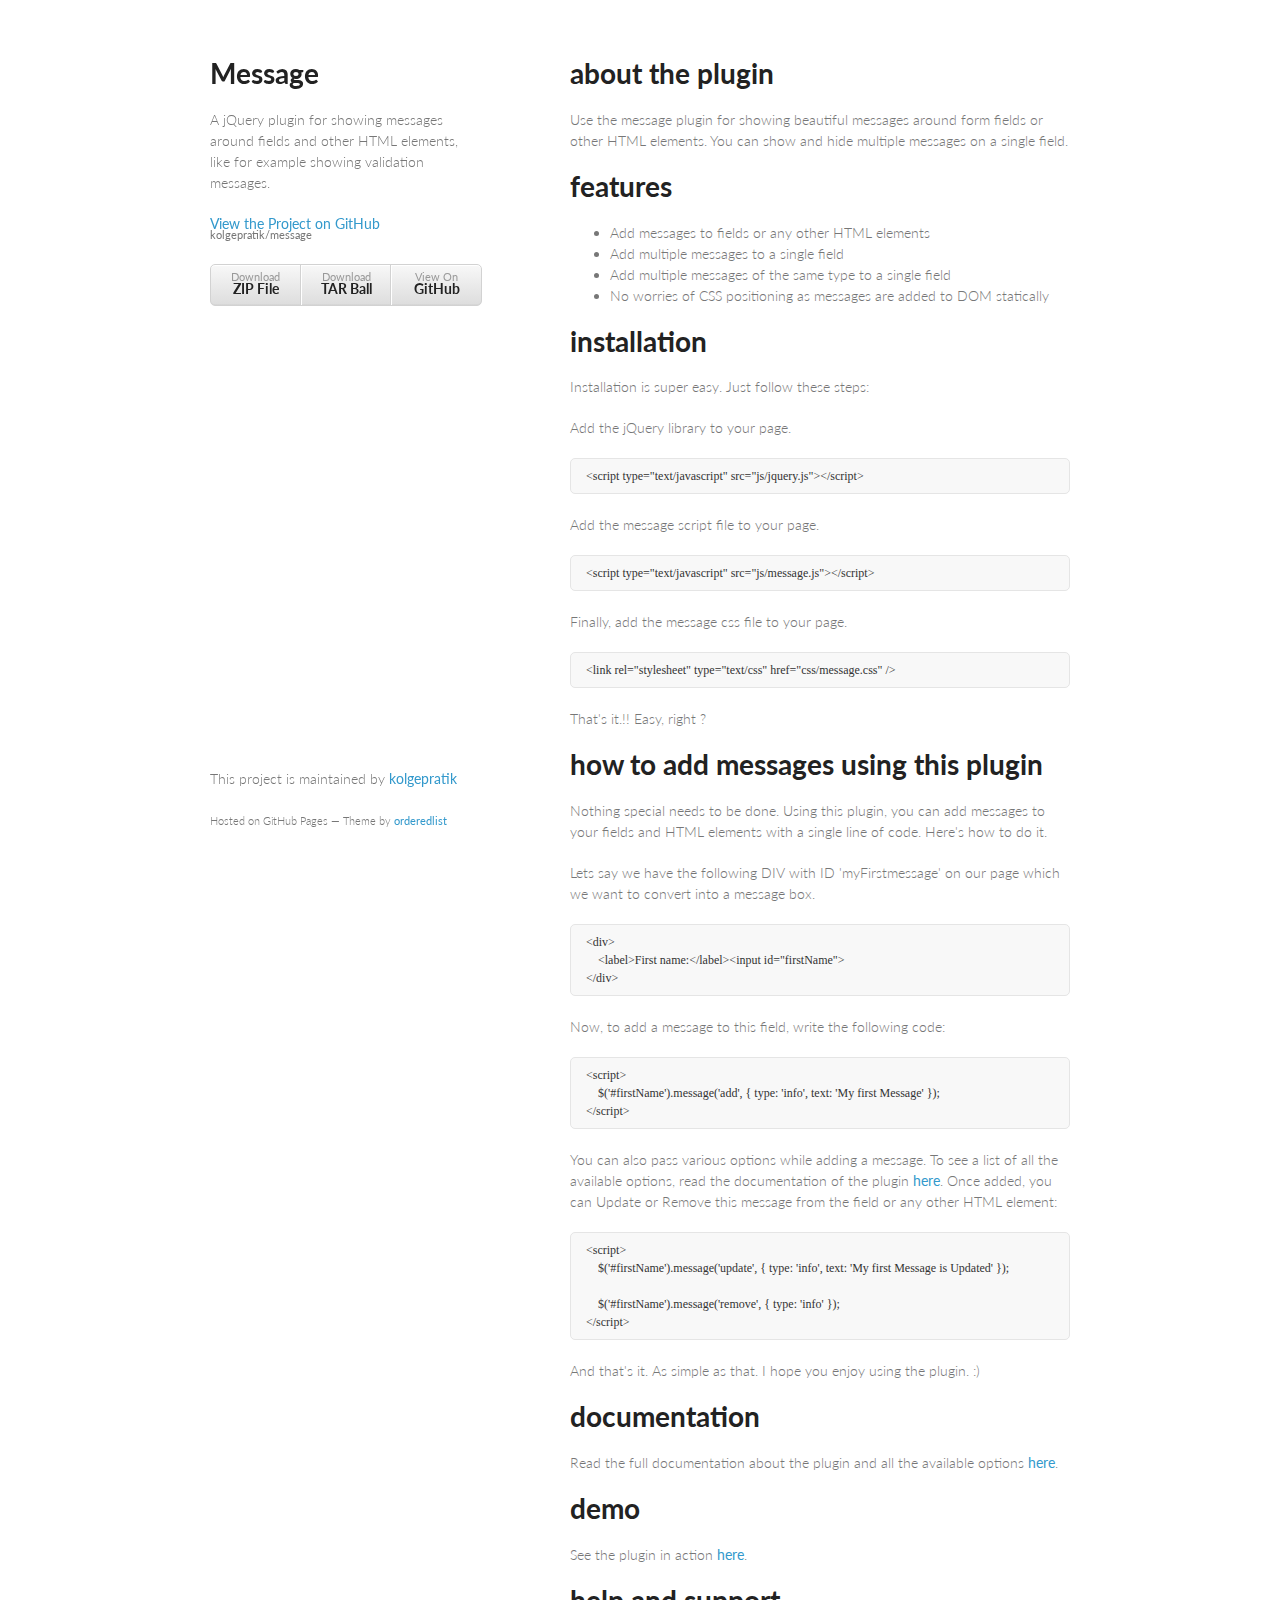
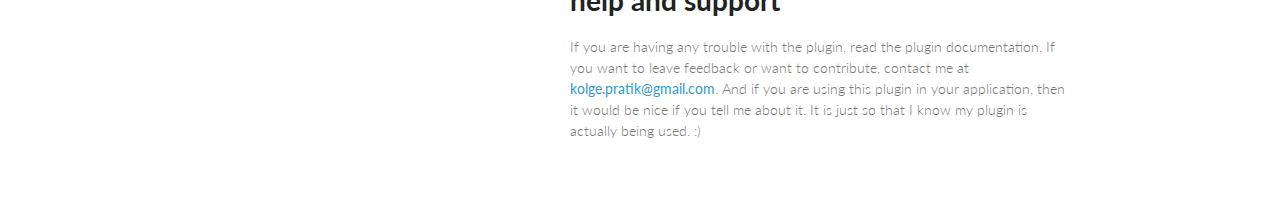
==== index.html @ d8857a12 "Create gh-pages branch via GitHub" ====
<!doctype html>
<html>
  <head>
    <meta charset="utf-8">
    <meta http-equiv="X-UA-Compatible" content="chrome=1">
    <title>Message by kolgepratik</title>

    <link rel="stylesheet" href="stylesheets/styles.css">
    <link rel="stylesheet" href="stylesheets/pygment_trac.css">
    <meta name="viewport" content="width=device-width, initial-scale=1, user-scalable=no">
    <!--[if lt IE 9]>
    <script src="//html5shiv.googlecode.com/svn/trunk/html5.js"></script>
    <![endif]-->
  </head>
  <body>
    <div class="wrapper">
      <header>
        <h1>Message</h1>
        <p>A jQuery plugin for showing messages around fields and other HTML elements, like for example showing validation messages. </p>

        <p class="view"><a href="https://github.com/kolgepratik/message">View the Project on GitHub <small>kolgepratik/message</small></a></p>


        <ul>
          <li><a href="https://github.com/kolgepratik/message/zipball/master">Download <strong>ZIP File</strong></a></li>
          <li><a href="https://github.com/kolgepratik/message/tarball/master">Download <strong>TAR Ball</strong></a></li>
          <li><a href="https://github.com/kolgepratik/message">View On <strong>GitHub</strong></a></li>
        </ul>
      </header>
      <section>
        <h1>
<a name="about-the-plugin" class="anchor" href="#about-the-plugin"><span class="octicon octicon-link"></span></a>about the plugin</h1>

<p>Use the message plugin for showing beautiful messages around form fields or other HTML elements. You can show and hide multiple messages on a single field.</p>

<h1>
<a name="features" class="anchor" href="#features"><span class="octicon octicon-link"></span></a>features</h1>

<ul>
<li>Add messages to fields or any other HTML elements</li>
<li>Add multiple messages to a single field</li>
<li>Add multiple messages of the same type to a single field</li>
<li>No worries of CSS positioning as messages are added to DOM statically</li>
</ul><h1>
<a name="installation" class="anchor" href="#installation"><span class="octicon octicon-link"></span></a>installation</h1>

<p>Installation is super easy. Just follow these steps: </p>

<p>Add the jQuery library to your page.</p>

<pre><code>&lt;script type="text/javascript" src="js/jquery.js"&gt;&lt;/script&gt;
</code></pre>

<p>Add the message script file to your page.</p>

<pre><code>&lt;script type="text/javascript" src="js/message.js"&gt;&lt;/script&gt;
</code></pre>

<p>Finally, add the message css file to your page.</p>

<pre><code>&lt;link rel="stylesheet" type="text/css" href="css/message.css" /&gt;
</code></pre>

<p>That's it.!! Easy, right ? </p>

<h1>
<a name="how-to-add-messages-using-this-plugin" class="anchor" href="#how-to-add-messages-using-this-plugin"><span class="octicon octicon-link"></span></a>how to add messages using this plugin</h1>

<p>Nothing special needs to be done. Using this plugin, you can add messages to your fields and HTML elements with a single line of code. Here's how to do it. </p>

<p>Lets say we have the following DIV with ID 'myFirstmessage' on our page which we want to convert into a message box. </p>

<pre><code>&lt;div&gt;
    &lt;label&gt;First name:&lt;/label&gt;&lt;input id="firstName"&gt;
&lt;/div&gt;
</code></pre>

<p>Now, to add a message to this field, write the following code: </p>

<pre><code>&lt;script&gt;
    $('#firstName').message('add', { type: 'info', text: 'My first Message' });
&lt;/script&gt;
</code></pre>

<p>You can also pass various options while adding a message. To see a list of all the available options, read the documentation of the plugin <a href="https://github.com/kolgepratik/message/wiki">here</a>. Once added, you can Update or Remove this message from the field or any other HTML element: </p>

<pre><code>&lt;script&gt;
    $('#firstName').message('update', { type: 'info', text: 'My first Message is Updated' });

    $('#firstName').message('remove', { type: 'info' });
&lt;/script&gt;
</code></pre>

<p>And that's it. As simple as that. I hope you enjoy using the plugin. :) </p>

<h1>
<a name="documentation" class="anchor" href="#documentation"><span class="octicon octicon-link"></span></a>documentation</h1>

<p>Read the full documentation about the plugin and all the available options <a href="https://github.com/kolgepratik/message/wiki">here</a>.</p>

<h1>
<a name="demo" class="anchor" href="#demo"><span class="octicon octicon-link"></span></a>demo</h1>

<p>See the plugin in action <a href="http://kolgepratik.github.io/message/demo.html">here</a>.</p>

<h1>
<a name="help-and-support" class="anchor" href="#help-and-support"><span class="octicon octicon-link"></span></a>help and support</h1>

<p>If you are having any trouble with the plugin, read the plugin documentation. If you want to leave feedback or want to contribute, contact me at <a href="mailto:kolge.pratik@gmail.com">kolge.pratik@gmail.com</a>. And if you are using this plugin in your application, then it would be nice if you tell me about it. It is just so that I know my plugin is actually being used. :) </p>
      </section>
      <footer>
        <p>This project is maintained by <a href="https://github.com/kolgepratik">kolgepratik</a></p>
        <p><small>Hosted on GitHub Pages &mdash; Theme by <a href="https://github.com/orderedlist">orderedlist</a></small></p>
      </footer>
    </div>
    <script src="javascripts/scale.fix.js"></script>
    
  </body>
</html>
---- stylesheets/styles.css ----
@import url(https://fonts.googleapis.com/css?family=Lato:300italic,700italic,300,700);

body {
  padding:50px;
  font:14px/1.5 Lato, "Helvetica Neue", Helvetica, Arial, sans-serif;
  color:#777;
  font-weight:300;
}

h1, h2, h3, h4, h5, h6 {
  color:#222;
  margin:0 0 20px;
}

p, ul, ol, table, pre, dl {
  margin:0 0 20px;
}

h1, h2, h3 {
  line-height:1.1;
}

h1 {
  font-size:28px;
}

h2 {
  color:#393939;
}

h3, h4, h5, h6 {
  color:#494949;
}

a {
  color:#39c;
  font-weight:400;
  text-decoration:none;
}

a small {
  font-size:11px;
  color:#777;
  margin-top:-0.6em;
  display:block;
}

.wrapper {
  width:860px;
  margin:0 auto;
}

blockquote {
  border-left:1px solid #e5e5e5;
  margin:0;
  padding:0 0 0 20px;
  font-style:italic;
}

code, pre {
  font-family:Monaco, Bitstream Vera Sans Mono, Lucida Console, Terminal;
  color:#333;
  font-size:12px;
}

pre {
  padding:8px 15px;
  background: #f8f8f8;  
  border-radius:5px;
  border:1px solid #e5e5e5;
  overflow-x: auto;
}

table {
  width:100%;
  border-collapse:collapse;
}

th, td {
  text-align:left;
  padding:5px 10px;
  border-bottom:1px solid #e5e5e5;
}

dt {
  color:#444;
  font-weight:700;
}

th {
  color:#444;
}

img {
  max-width:100%;
}

header {
  width:270px;
  float:left;
  position:fixed;
}

header ul {
  list-style:none;
  height:40px;
  
  padding:0;
  
  background: #eee;
  background: -moz-linear-gradient(top, #f8f8f8 0%, #dddddd 100%);
  background: -webkit-gradient(linear, left top, left bottom, color-stop(0%,#f8f8f8), color-stop(100%,#dddddd));
  background: -webkit-linear-gradient(top, #f8f8f8 0%,#dddddd 100%);
  background: -o-linear-gradient(top, #f8f8f8 0%,#dddddd 100%);
  background: -ms-linear-gradient(top, #f8f8f8 0%,#dddddd 100%);
  background: linear-gradient(top, #f8f8f8 0%,#dddddd 100%);
  
  border-radius:5px;
  border:1px solid #d2d2d2;
  box-shadow:inset #fff 0 1px 0, inset rgba(0,0,0,0.03) 0 -1px 0;
  width:270px;
}

header li {
  width:89px;
  float:left;
  border-right:1px solid #d2d2d2;
  height:40px;
}

header ul a {
  line-height:1;
  font-size:11px;
  color:#999;
  display:block;
  text-align:center;
  padding-top:6px;
  height:40px;
}

strong {
  color:#222;
  font-weight:700;
}

header ul li + li {
  width:88px;
  border-left:1px solid #fff;
}

header ul li + li + li {
  border-right:none;
  width:89px;
}

header ul a strong {
  font-size:14px;
  display:block;
  color:#222;
}

section {
  width:500px;
  float:right;
  padding-bottom:50px;
}

small {
  font-size:11px;
}

hr {
  border:0;
  background:#e5e5e5;
  height:1px;
  margin:0 0 20px;
}

footer {
  width:270px;
  float:left;
  position:fixed;
  bottom:50px;
}

@media print, screen and (max-width: 960px) {
  
  div.wrapper {
    width:auto;
    margin:0;
  }
  
  header, section, footer {
    float:none;
    position:static;
    width:auto;
  }
  
  header {
    padding-right:320px;
  }
  
  section {
    border:1px solid #e5e5e5;
    border-width:1px 0;
    padding:20px 0;
    margin:0 0 20px;
  }
  
  header a small {
    display:inline;
  }
  
  header ul {
    position:absolute;
    right:50px;
    top:52px;
  }
}

@media print, screen and (max-width: 720px) {
  body {
    word-wrap:break-word;
  }
  
  header {
    padding:0;
  }
  
  header ul, header p.view {
    position:static;
  }
  
  pre, code {
    word-wrap:normal;
  }
}

@media print, screen and (max-width: 480px) {
  body {
    padding:15px;
  }
  
  header ul {
    display:none;
  }
}

@media print {
  body {
    padding:0.4in;
    font-size:12pt;
    color:#444;
  }
}
---- stylesheets/pygment_trac.css ----
.highlight  { background: #ffffff; }
.highlight .c { color: #999988; font-style: italic } /* Comment */
.highlight .err { color: #a61717; background-color: #e3d2d2 } /* Error */
.highlight .k { font-weight: bold } /* Keyword */
.highlight .o { font-weight: bold } /* Operator */
.highlight .cm { color: #999988; font-style: italic } /* Comment.Multiline */
.highlight .cp { color: #999999; font-weight: bold } /* Comment.Preproc */
.highlight .c1 { color: #999988; font-style: italic } /* Comment.Single */
.highlight .cs { color: #999999; font-weight: bold; font-style: italic } /* Comment.Special */
.highlight .gd { color: #000000; background-color: #ffdddd } /* Generic.Deleted */
.highlight .gd .x { color: #000000; background-color: #ffaaaa } /* Generic.Deleted.Specific */
.highlight .ge { font-style: italic } /* Generic.Emph */
.highlight .gr { color: #aa0000 } /* Generic.Error */
.highlight .gh { color: #999999 } /* Generic.Heading */
.highlight .gi { color: #000000; background-color: #ddffdd } /* Generic.Inserted */
.highlight .gi .x { color: #000000; background-color: #aaffaa } /* Generic.Inserted.Specific */
.highlight .go { color: #888888 } /* Generic.Output */
.highlight .gp { color: #555555 } /* Generic.Prompt */
.highlight .gs { font-weight: bold } /* Generic.Strong */
.highlight .gu { color: #800080; font-weight: bold; } /* Generic.Subheading */
.highlight .gt { color: #aa0000 } /* Generic.Traceback */
.highlight .kc { font-weight: bold } /* Keyword.Constant */
.highlight .kd { font-weight: bold } /* Keyword.Declaration */
.highlight .kn { font-weight: bold } /* Keyword.Namespace */
.highlight .kp { font-weight: bold } /* Keyword.Pseudo */
.highlight .kr { font-weight: bold } /* Keyword.Reserved */
.highlight .kt { color: #445588; font-weight: bold } /* Keyword.Type */
.highlight .m { color: #009999 } /* Literal.Number */
.highlight .s { color: #d14 } /* Literal.String */
.highlight .na { color: #008080 } /* Name.Attribute */
.highlight .nb { color: #0086B3 } /* Name.Builtin */
.highlight .nc { color: #445588; font-weight: bold } /* Name.Class */
.highlight .no { color: #008080 } /* Name.Constant */
.highlight .ni { color: #800080 } /* Name.Entity */
.highlight .ne { color: #990000; font-weight: bold } /* Name.Exception */
.highlight .nf { color: #990000; font-weight: bold } /* Name.Function */
.highlight .nn { color: #555555 } /* Name.Namespace */
.highlight .nt { color: #000080 } /* Name.Tag */
.highlight .nv { color: #008080 } /* Name.Variable */
.highlight .ow { font-weight: bold } /* Operator.Word */
.highlight .w { color: #bbbbbb } /* Text.Whitespace */
.highlight .mf { color: #009999 } /* Literal.Number.Float */
.highlight .mh { color: #009999 } /* Literal.Number.Hex */
.highlight .mi { color: #009999 } /* Literal.Number.Integer */
.highlight .mo { color: #009999 } /* Literal.Number.Oct */
.highlight .sb { color: #d14 } /* Literal.String.Backtick */
.highlight .sc { color: #d14 } /* Literal.String.Char */
.highlight .sd { color: #d14 } /* Literal.String.Doc */
.highlight .s2 { color: #d14 } /* Literal.String.Double */
.highlight .se { color: #d14 } /* Literal.String.Escape */
.highlight .sh { color: #d14 } /* Literal.String.Heredoc */
.highlight .si { color: #d14 } /* Literal.String.Interpol */
.highlight .sx { color: #d14 } /* Literal.String.Other */
.highlight .sr { color: #009926 } /* Literal.String.Regex */
.highlight .s1 { color: #d14 } /* Literal.String.Single */
.highlight .ss { color: #990073 } /* Literal.String.Symbol */
.highlight .bp { color: #999999 } /* Name.Builtin.Pseudo */
.highlight .vc { color: #008080 } /* Name.Variable.Class */
.highlight .vg { color: #008080 } /* Name.Variable.Global */
.highlight .vi { color: #008080 } /* Name.Variable.Instance */
.highlight .il { color: #009999 } /* Literal.Number.Integer.Long */

.type-csharp .highlight .k { color: #0000FF }
.type-csharp .highlight .kt { color: #0000FF }
.type-csharp .highlight .nf { color: #000000; font-weight: normal }
.type-csharp .highlight .nc { color: #2B91AF }
.type-csharp .highlight .nn { color: #000000 }
.type-csharp .highlight .s { color: #A31515 }
.type-csharp .highlight .sc { color: #A31515 }
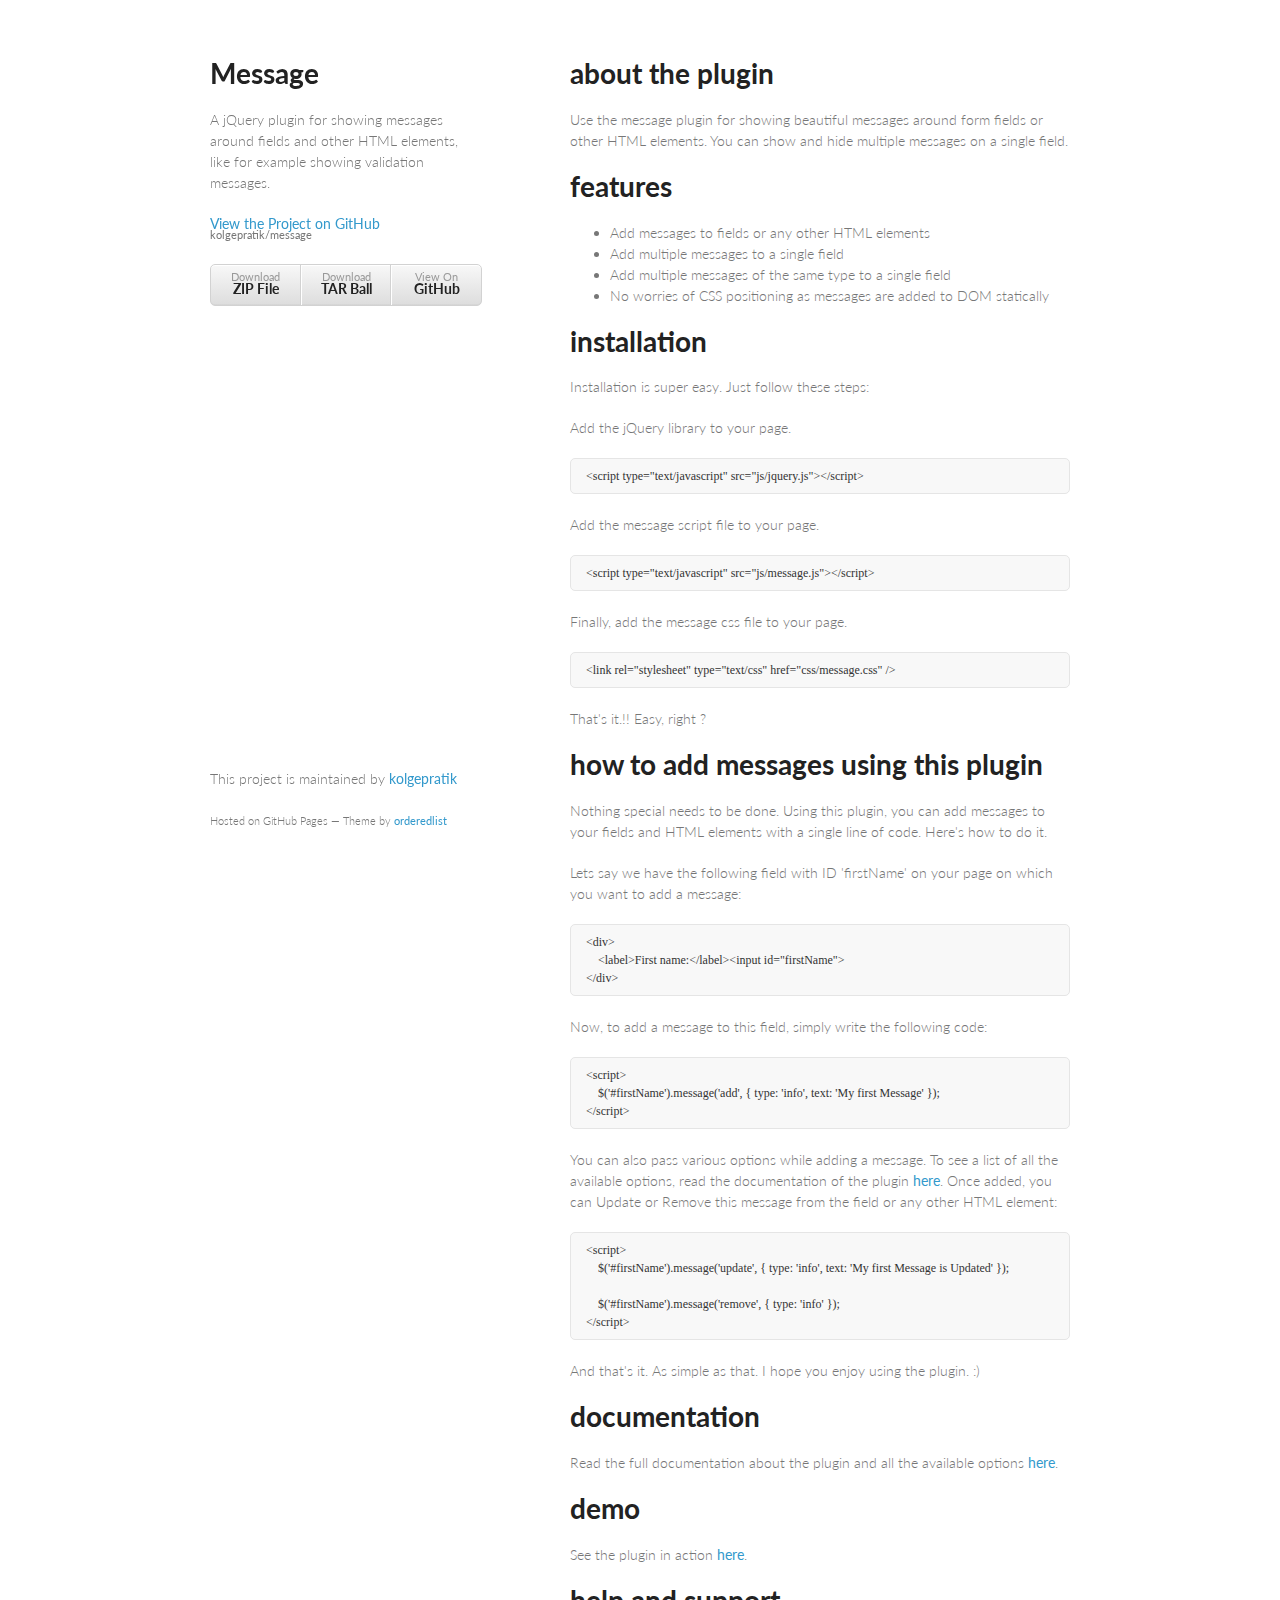
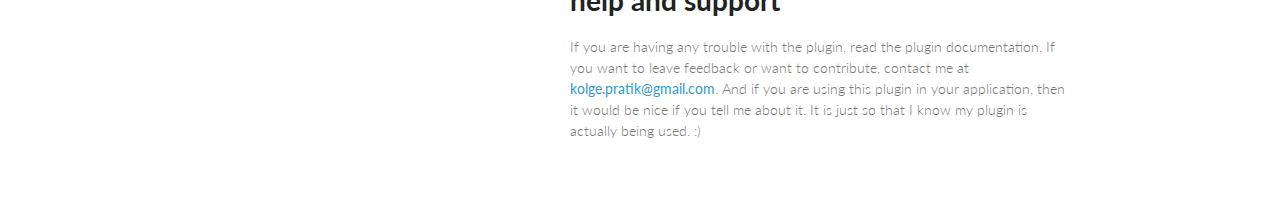
==== commit 234ae0de: "Create gh-pages branch via GitHub" ====
--- a/index.html
+++ b/index.html
@@ -68,14 +68,14 @@
 
 <p>Nothing special needs to be done. Using this plugin, you can add messages to your fields and HTML elements with a single line of code. Here's how to do it. </p>
 
-<p>Lets say we have the following DIV with ID 'myFirstmessage' on our page which we want to convert into a message box. </p>
+<p>Lets say we have the following field with ID 'firstName' on your page on which you want to add a message:  </p>
 
 <pre><code>&lt;div&gt;
     &lt;label&gt;First name:&lt;/label&gt;&lt;input id="firstName"&gt;
 &lt;/div&gt;
 </code></pre>
 
-<p>Now, to add a message to this field, write the following code: </p>
+<p>Now, to add a message to this field, simply write the following code: </p>
 
 <pre><code>&lt;script&gt;
     $('#firstName').message('add', { type: 'info', text: 'My first Message' });
@@ -114,6 +114,16 @@
       </footer>
     </div>
     <script src="javascripts/scale.fix.js"></script>
-    
+              <script type="text/javascript">
+            var gaJsHost = (("https:" == document.location.protocol) ? "https://ssl." : "http://www.");
+            document.write(unescape("%3Cscript src='" + gaJsHost + "google-analytics.com/ga.js' type='text/javascript'%3E%3C/script%3E"));
+          </script>
+          <script type="text/javascript">
+            try {
+              var pageTracker = _gat._getTracker("UA-39180731-5");
+            pageTracker._trackPageview();
+            } catch(err) {}
+          </script>
+
   </body>
 </html>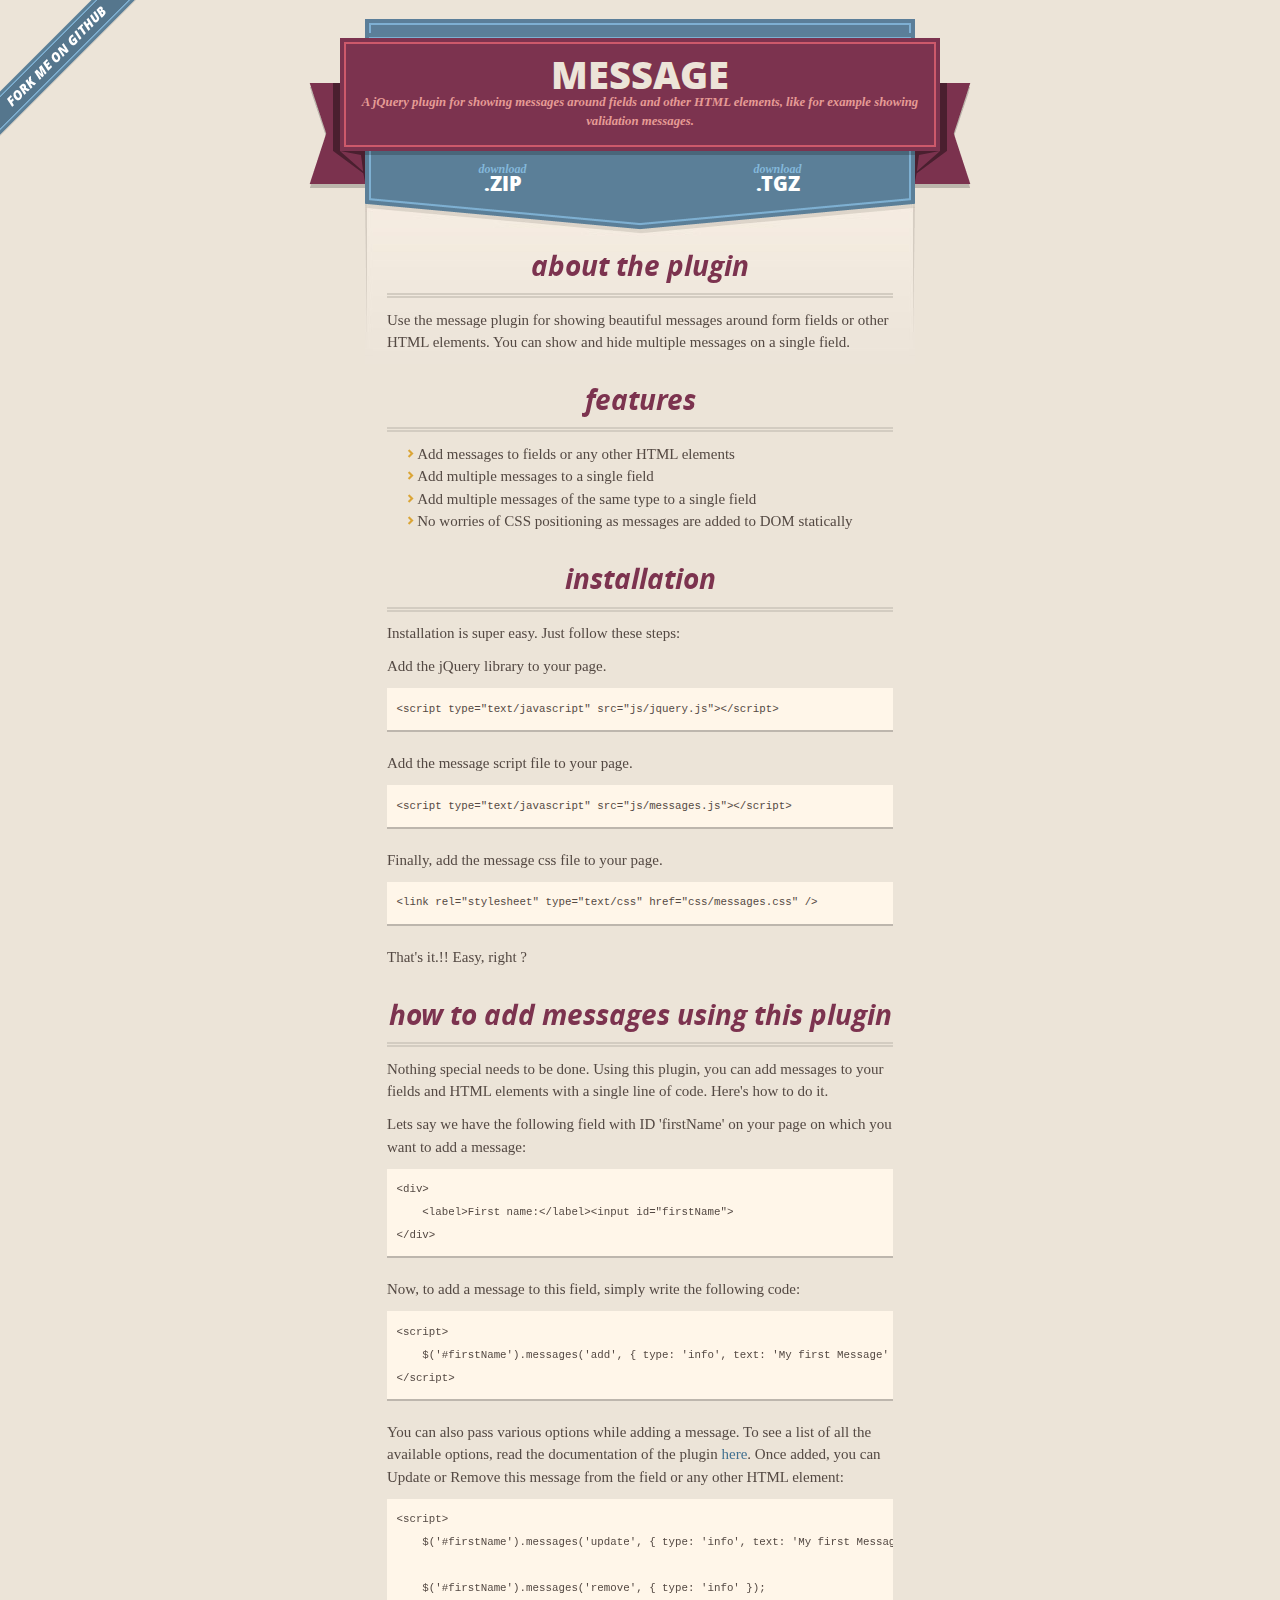
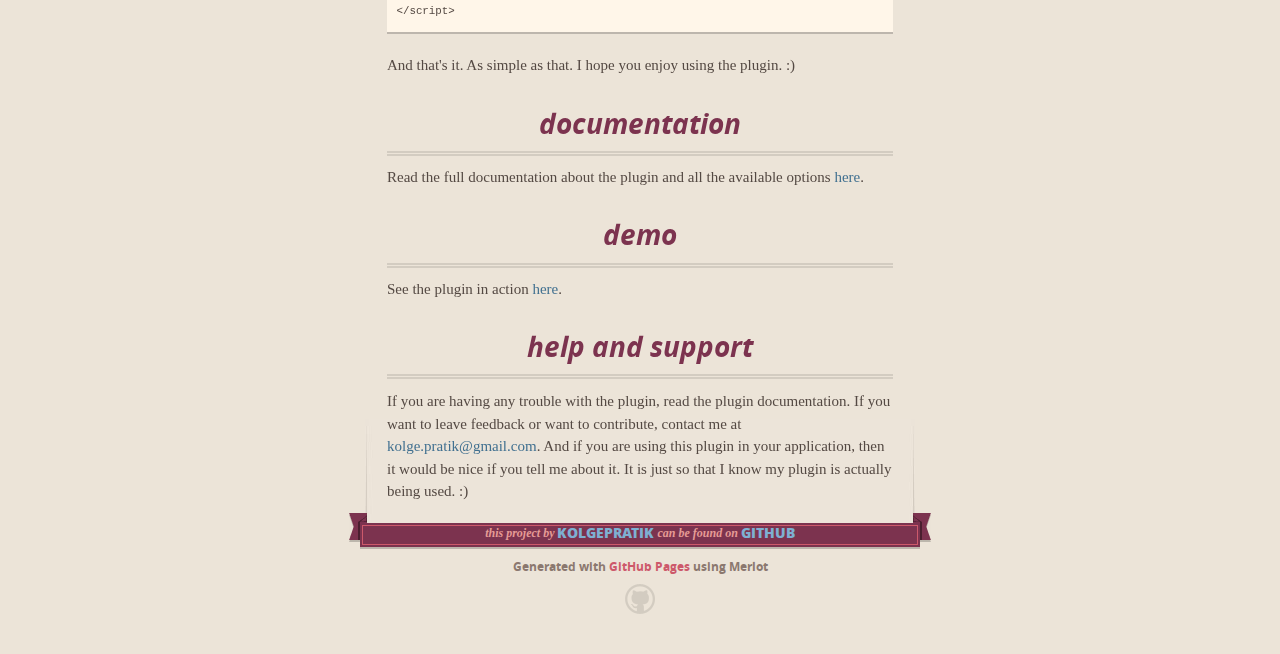
==== commit 0f8c87ae: "Create gh-pages branch via GitHub" ====
--- a/index.html
+++ b/index.html
@@ -1,33 +1,51 @@
-<!doctype html>
+<!DOCTYPE html>
 <html>
   <head>
-    <meta charset="utf-8">
+    <meta charset='utf-8'>
     <meta http-equiv="X-UA-Compatible" content="chrome=1">
+    <meta name="viewport" content="width=640">
+
+    <link rel="stylesheet" href="stylesheets/core.css" media="screen">
+    <link rel="stylesheet" href="stylesheets/mobile.css" media="handheld, only screen and (max-device-width:640px)">
+    <link rel="stylesheet" href="stylesheets/pygment_trac.css">
+
+    <script type="text/javascript" src="javascripts/modernizr.js"></script>
+    <script type="text/javascript" src="https://ajax.googleapis.com/ajax/libs/jquery/1.7.1/jquery.min.js"></script>
+    <script type="text/javascript" src="javascripts/headsmart.min.js"></script>
+    <script type="text/javascript">
+      $(document).ready(function () {
+        $('#main_content').headsmart()
+      })
+    </script>
     <title>Message by kolgepratik</title>
+  </head>
 
-    <link rel="stylesheet" href="stylesheets/styles.css">
-    <link rel="stylesheet" href="stylesheets/pygment_trac.css">
-    <meta name="viewport" content="width=device-width, initial-scale=1, user-scalable=no">
-    <!--[if lt IE 9]>
-    <script src="//html5shiv.googlecode.com/svn/trunk/html5.js"></script>
-    <![endif]-->
-  </head>
   <body>
-    <div class="wrapper">
+    <a id="forkme_banner" href="https://github.com/kolgepratik/messages">View on GitHub</a>
+    <div class="shell">
+
       <header>
-        <h1>Message</h1>
-        <p>A jQuery plugin for showing messages around fields and other HTML elements, like for example showing validation messages. </p>
+        <span class="ribbon-outer">
+          <span class="ribbon-inner">
+            <h1>Message</h1>
+            <h2>A jQuery plugin for showing messages around fields and other HTML elements, like for example showing validation messages. </h2>
+          </span>
+          <span class="left-tail"></span>
+          <span class="right-tail"></span>
+        </span>
+      </header>
 
-        <p class="view"><a href="https://github.com/kolgepratik/message">View the Project on GitHub <small>kolgepratik/message</small></a></p>
+      <section id="downloads">
+        <span class="inner">
+          <a href="https://github.com/kolgepratik/messages/zipball/master" class="zip"><em>download</em> .ZIP</a><a href="https://github.com/kolgepratik/messages/tarball/master" class="tgz"><em>download</em> .TGZ</a>
+        </span>
+      </section>
 
 
-        <ul>
-          <li><a href="https://github.com/kolgepratik/message/zipball/master">Download <strong>ZIP File</strong></a></li>
-          <li><a href="https://github.com/kolgepratik/message/tarball/master">Download <strong>TAR Ball</strong></a></li>
-          <li><a href="https://github.com/kolgepratik/message">View On <strong>GitHub</strong></a></li>
-        </ul>
-      </header>
-      <section>
+      <span class="banner-fix"></span>
+
+
+      <section id="main_content">
         <h1>
 <a name="about-the-plugin" class="anchor" href="#about-the-plugin"><span class="octicon octicon-link"></span></a>about the plugin</h1>
 
@@ -53,12 +71,12 @@
 
 <p>Add the message script file to your page.</p>
 
-<pre><code>&lt;script type="text/javascript" src="js/message.js"&gt;&lt;/script&gt;
+<pre><code>&lt;script type="text/javascript" src="js/messages.js"&gt;&lt;/script&gt;
 </code></pre>
 
 <p>Finally, add the message css file to your page.</p>
 
-<pre><code>&lt;link rel="stylesheet" type="text/css" href="css/message.css" /&gt;
+<pre><code>&lt;link rel="stylesheet" type="text/css" href="css/messages.css" /&gt;
 </code></pre>
 
 <p>That's it.!! Easy, right ? </p>
@@ -78,16 +96,16 @@
 <p>Now, to add a message to this field, simply write the following code: </p>
 
 <pre><code>&lt;script&gt;
-    $('#firstName').message('add', { type: 'info', text: 'My first Message' });
+    $('#firstName').messages('add', { type: 'info', text: 'My first Message' });
 &lt;/script&gt;
 </code></pre>
 
-<p>You can also pass various options while adding a message. To see a list of all the available options, read the documentation of the plugin <a href="https://github.com/kolgepratik/message/wiki">here</a>. Once added, you can Update or Remove this message from the field or any other HTML element: </p>
+<p>You can also pass various options while adding a message. To see a list of all the available options, read the documentation of the plugin <a href="https://github.com/kolgepratik/messages/wiki">here</a>. Once added, you can Update or Remove this message from the field or any other HTML element: </p>
 
 <pre><code>&lt;script&gt;
-    $('#firstName').message('update', { type: 'info', text: 'My first Message is Updated' });
+    $('#firstName').messages('update', { type: 'info', text: 'My first Message is Updated' });
 
-    $('#firstName').message('remove', { type: 'info' });
+    $('#firstName').messages('remove', { type: 'info' });
 &lt;/script&gt;
 </code></pre>
 
@@ -96,24 +114,33 @@
 <h1>
 <a name="documentation" class="anchor" href="#documentation"><span class="octicon octicon-link"></span></a>documentation</h1>
 
-<p>Read the full documentation about the plugin and all the available options <a href="https://github.com/kolgepratik/message/wiki">here</a>.</p>
+<p>Read the full documentation about the plugin and all the available options <a href="https://github.com/kolgepratik/messages/wiki">here</a>.</p>
 
 <h1>
 <a name="demo" class="anchor" href="#demo"><span class="octicon octicon-link"></span></a>demo</h1>
 
-<p>See the plugin in action <a href="http://kolgepratik.github.io/message/demo.html">here</a>.</p>
+<p>See the plugin in action <a href="http://kolgepratik.github.io/messages/demo.html">here</a>.</p>
 
 <h1>
 <a name="help-and-support" class="anchor" href="#help-and-support"><span class="octicon octicon-link"></span></a>help and support</h1>
 
 <p>If you are having any trouble with the plugin, read the plugin documentation. If you want to leave feedback or want to contribute, contact me at <a href="mailto:kolge.pratik@gmail.com">kolge.pratik@gmail.com</a>. And if you are using this plugin in your application, then it would be nice if you tell me about it. It is just so that I know my plugin is actually being used. :) </p>
       </section>
+
       <footer>
-        <p>This project is maintained by <a href="https://github.com/kolgepratik">kolgepratik</a></p>
-        <p><small>Hosted on GitHub Pages &mdash; Theme by <a href="https://github.com/orderedlist">orderedlist</a></small></p>
+        <span class="ribbon-outer">
+          <span class="ribbon-inner">
+            <p>this project by <a href="https://github.com/kolgepratik">kolgepratik</a> can be found on <a href="https://github.com/kolgepratik/messages">GitHub</a></p>
+          </span>
+          <span class="left-tail"></span>
+          <span class="right-tail"></span>
+        </span>
+        <p>Generated with <a href="http://pages.github.com">GitHub Pages</a> using Merlot</p>
+        <span class="octocat"></span>
       </footer>
+
     </div>
-    <script src="javascripts/scale.fix.js"></script>
+
               <script type="text/javascript">
             var gaJsHost = (("https:" == document.location.protocol) ? "https://ssl." : "http://www.");
             document.write(unescape("%3Cscript src='" + gaJsHost + "google-analytics.com/ga.js' type='text/javascript'%3E%3C/script%3E"));
@@ -126,4 +153,4 @@
           </script>
 
   </body>
-</html>+</html>
--- a/stylesheets/core.css
+++ b/stylesheets/core.css
@@ -0,0 +1,3 @@
+@import url("screen.css");
+@import url("non-screen.css") handheld;
+@import url("non-screen.css") only screen and (max-device-width:640px);--- a/stylesheets/mobile.css
+++ b/stylesheets/mobile.css
@@ -0,0 +1,510 @@
+/* Generated by Font Squirrel (http://www.fontsquirrel.com) on February 9, 2012 */
+
+
+@font-face {
+  font-family: 'Open Sans';
+  src: url('../fonts/opensans-regular-webfont.eot');
+  src: url('../fonts/opensans-regular-webfont.eot?#iefix') format('embedded-opentype'),
+       url('../fonts/opensans-regular-webfont.woff') format('woff'),
+       url('../fonts/opensans-regular-webfont.ttf') format('truetype'),
+       url('../fonts/opensans-regular-webfont.svg#OpenSansRegular') format('svg');
+  font-weight: normal;
+  font-style: normal;
+}
+
+@font-face {
+  font-family: 'Open Sans';
+  src: url('../fonts/opensans-italic-webfont.eot');
+  src: url('../fonts/opensans-italic-webfont.eot?#iefix') format('embedded-opentype'),
+       url('../fonts/opensans-italic-webfont.woff') format('woff'),
+       url('../fonts/opensans-italic-webfont.ttf') format('truetype'),
+       url('../fonts/opensans-italic-webfont.svg#OpenSansItalic') format('svg');
+  font-weight: normal;
+  font-style: italic;
+}
+
+@font-face {
+  font-family: 'Open Sans';
+  src: url('../fonts/opensans-bold-webfont.eot');
+  src: url('../fonts/opensans-bold-webfont.eot?#iefix') format('embedded-opentype'),
+       url('../fonts/opensans-bold-webfont.woff') format('woff'),
+       url('../fonts/opensans-bold-webfont.ttf') format('truetype'),
+       url('../fonts/opensans-bold-webfont.svg#OpenSansBold') format('svg');
+  font-weight: bold;
+  font-style: normal;
+}
+
+@font-face {
+  font-family: 'Open Sans';
+  src: url('../fonts/opensans-bolditalic-webfont.eot');
+  src: url('../fonts/opensans-bolditalic-webfont.eot?#iefix') format('embedded-opentype'),
+       url('../fonts/opensans-bolditalic-webfont.woff') format('woff'),
+       url('../fonts/opensans-bolditalic-webfont.ttf') format('truetype'),
+       url('../fonts/opensans-bolditalic-webfont.svg#OpenSansBoldItalic') format('svg');
+  font-weight: bold;
+  font-style: italic;
+}
+
+@font-face {
+  font-family: 'Open Sans';
+  src: url('../fonts/opensans-extrabold-webfont.eot');
+  src: url('../fonts/opensans-extrabold-webfont.eot?#iefix') format('embedded-opentype'),
+       url('../fonts/opensans-extrabold-webfont.woff') format('woff'),
+       url('../fonts/opensans-extrabold-webfont.ttf') format('truetype'),
+       url('../fonts/opensans-extrabold-webfont.svg#OpenSansExtrabold') format('svg');
+  font-weight: bolder;
+  font-style: normal;
+}
+
+
+/* http://meyerweb.com/eric/tools/css/reset/ 
+   v2.0 | 20110126
+   License: none (public domain)
+*/
+
+html, body, div, span, applet, object, iframe,
+h1, h2, h3, h4, h5, h6, p, blockquote, pre,
+a, abbr, acronym, address, big, cite, code,
+del, dfn, em, img, ins, kbd, q, s, samp,
+small, strike, strong, sub, sup, tt, var,
+b, u, i, center,
+dl, dt, dd, ol, ul, li,
+fieldset, form, label, legend,
+table, caption, tbody, tfoot, thead, tr, th, td,
+article, aside, canvas, details, embed, 
+figure, figcaption, footer, header, hgroup, 
+menu, nav, output, ruby, section, summary,
+time, mark, audio, video {
+  margin: 0;
+  padding: 0;
+  border: 0;
+  font-size: 100%;
+  font: inherit;
+  vertical-align: baseline;
+}
+/* HTML5 display-role reset for older browsers */
+article, aside, details, figcaption, figure, 
+footer, header, hgroup, menu, nav, section {
+  display: block;
+}
+body {
+  line-height: 1;
+}
+ol, ul {
+  list-style: none;
+}
+blockquote, q {
+  quotes: none;
+}
+blockquote:before, blockquote:after,
+q:before, q:after {
+  content: '';
+  content: none;
+}
+table {
+  border-collapse: collapse;
+  border-spacing: 0;
+}
+
+header, footer, section {
+  display: block;
+  position: relative;
+}
+
+/* STYLES */
+
+div.shell {
+  display: block;
+  width: 640px;
+  margin: 0 auto;
+}
+
+a#forkme_banner {
+  display: none;
+}
+
+/* header */
+
+header {
+  position: relative;
+  z-index: 2;
+  margin: 0;
+  max-width: 640px;
+  top: 51px;
+}
+
+header span.ribbon-inner {
+  position: relative;
+  display: block;
+  background-color: #cd596b;
+  border: 8px solid #7c334f;
+  padding: 6px;
+  z-index: 1;
+}
+
+header span.left-tail, header span.right-tail {
+  position: relative;
+  display: block;
+  width: 19px;
+  height: 10px;
+  background: transparent url(../images/ribbon-tail-sprite-2x.png) 0 0 no-repeat;
+  position: absolute;
+  bottom: -10px;
+  z-index: 0;
+}
+
+header span.left-tail {
+  background-position: 0 0;
+  left: 0;
+}
+
+header span.right-tail {
+  background-position: -19px 0;
+  right: 0;
+}
+
+header h1 {
+  background-color: #7c334f;
+  font-size: 2em;
+  font-weight: bolder;
+  font-style: normal;
+  text-transform: uppercase;
+  color: #ece4d8;
+  text-align: center;
+  line-height:1;  
+  padding: 14px 20px 0;
+}
+
+header h2 {
+  background-color: #7c334f;
+  font: bold italic .85em/1.5 Georgia, Times, “Times New Roman”, serif;
+  color: #e69b95;
+  padding-bottom: 14px;
+  margin-top: -3px;
+  text-align: center;
+}
+
+section#downloads {
+  position: relative;
+  display: block;
+  height: 171px;
+  width: 602px;
+  padding-bottom: 150px;
+  margin: 51px auto -250px;
+  z-index: 1;
+  background: transparent url(../images/shield.png) center 0 no-repeat;
+}
+
+section#downloads a {
+  display: none;
+}
+
+span.banner-fix {
+  background: transparent url(../images/shield-fallback.png) center top no-repeat;
+  display: block;
+  height: 31px;
+  position: absolute;
+  width: 640px;
+  top: 20px;
+
+}
+
+section#main_content {
+  z-index: 2;
+  padding: 20px 40px 0;
+  min-height:185px;
+}
+
+/* footer */
+
+footer {
+  background: none;
+  padding-top: 104px;
+  margin: -94px auto 40px;
+  max-width:640px;
+  text-align: center;
+}
+
+footer span.ribbon-outer {
+  display: block;
+  position: relative;
+  border-bottom: 2px solid #bdb6ad;
+}
+
+footer span.ribbon-inner {
+  position: relative;
+  display: block;
+  background-color: #cd596b;
+  border: 8px solid #7c334f;
+  padding: 6px;
+  z-index: 1;
+}
+
+footer p {
+  font-family: 'Open Sans', sans-serif;
+  font-weight: bold;
+  font-size: .6em;
+  color: #8b786f;
+}
+
+footer a {
+  color: #cd596b;
+}
+
+footer span.ribbon-inner p {
+  background-color: #7c334f;
+  margin: 0;
+  color: #e69b95;
+  font: bold italic 22px/1 Georgia, Times, “Times New Roman”, serif;
+  height: auto;
+  line-height: 1.1;
+  padding: 20px 0px 10px;
+}
+
+footer span.ribbon-inner a {
+  display: block;
+  position: relative;
+  bottom: 0;
+  color: #7eb0d2;
+  font-family: 'Open Sans', sans-serif;
+  text-transform: uppercase;
+  font-style: normal;
+  font-weight: bolder;
+  font-size: 38px;
+  padding-bottom: 10px;
+}
+
+footer span.ribbon-inner a:hover {
+  color: #7eb0d2;
+}
+
+footer span.left-tail, footer span.right-tail {
+  position: relative;
+  display: block;
+  width: 23px;
+  height: 126px;
+  background: transparent url(../images/small-ribbon-tail-sprite-2x.png) 0 0 no-repeat;
+  position: absolute;
+  top: -126px;
+  z-index: 0;
+}
+
+footer span.left-tail {
+  background-position: 0 0;
+  left: 0;
+}
+
+footer span.right-tail {
+  background-position: -23px 0;
+  right: 0;
+}
+
+footer span.octocat {
+  background: transparent url(../images/octocat-2x.png) 0 0 no-repeat;
+  display: block;
+  width: 60px;
+  height: 60px;
+  margin: 20px auto 0;}
+
+/* content */
+
+body {
+  background: #ece4d8;
+  font: normal normal 30px/1.5 Georgia, Palatino,” Palatino Linotype”, Times, “Times New Roman”, serif;
+  color: #544943;
+  -webkit-font-smoothing: antialiased;
+}
+
+a, a:hover {
+  color: #417090;
+}
+
+a {
+  text-decoration: none;
+}
+
+a:hover {
+  text-decoration: underline;
+}
+
+h1,h2,h3,h4,h5,h6 {
+  font-family: 'Open Sans', sans-serif;
+  font-weight: bold;
+}
+
+p {
+  margin: .7em 0 0;
+}
+
+strong {
+  font-weight: bold;
+}
+
+em {
+  font-style: italic;
+}
+
+ol {
+  margin: .7em 0;
+  list-style-type: decimal;
+  padding-left: 1.35em;
+}
+
+ul {
+  margin: .7em 0;
+  padding-left: 1.35em;
+}
+
+ul li {
+  padding-left: 20px;
+  background: transparent url(../images/chevron-2x.png) left 15px no-repeat;
+}
+
+blockquote {
+  font-family: 'Open Sans', sans-serif;
+  margin: 20px 0;
+  color: #8b786f;
+  padding-left: 1.35em;
+  background: transparent url('../images/blockquote-gfx-2x.png') 0 8px no-repeat;
+}
+
+img {
+  -webkit-box-shadow: 0px 4px 0px #bdb6ad;
+  -moz-box-shadow: 0px 4px 0px #bdb6ad;
+  box-shadow: 0px 4px 0px #bdb6ad;
+  border: 4px solid #fff6e9;
+  max-width: 556px;
+}
+
+hr {
+  border: none;
+  outline: none;
+  height: 42px;
+  background: transparent url('../images/hr-2x.jpg') center center repeat-x;
+  margin: 0 0 20px;
+}
+
+code {
+  background: #fff6e9;
+  font: normal normal .9em/1.7 "Lucida Sans Typewriter", "Lucida Console", Monaco, "Bitstream Vera Sans Mono", monospace;
+  padding: 0 5px 1px;
+}
+
+pre {
+  margin: 10px 0 20px;
+  padding: .7em;
+  background: #fff6e9;
+  border-bottom: 4px solid #bdb6ad;
+  font: normal normal .9em/1.7 "Lucida Sans Typewriter", "Lucida Console", Monaco, "Bitstream Vera Sans Mono", monospace;
+  overflow: auto;
+}
+
+table {
+  background: #fff6e9;
+  display: table;
+  width: 100%;
+  border-collapse: separate;
+  border-bottom: 4px solid #bdb6ad;
+  margin: 10px 0;
+}
+
+tr {
+  display: table-row;
+}
+
+th {
+  display: table-cell;
+  padding: 2px 10px;
+  border: solid #ece4d8;
+  border-width: 0 4px 4px 0;
+  color: #cd596b;
+  font-family: 'Open Sans', sans-serif;
+  font-weight: bold;
+  font-size: .85em;
+}
+
+td {
+  display: table-cell;
+  padding: 0 .7em;
+  border: solid #ece4d8;
+  border-width: 0 4px 4px 0;
+}
+
+td:last-child, th:last-child {
+  border-right: none;
+}
+
+tr:last-child td {
+  border-bottom: none;
+}
+
+dl {
+  margin: .7em 0 20px;
+}
+
+dt {
+  font-family: 'Open Sans', sans-serif;
+  font-weight: bold;
+}
+
+dd {
+  padding-left: 1.35em;
+}
+
+dd p:first-child {
+  margin-top: 0;
+}
+
+/* Content based headers */
+
+#main_content > .header-level-1:first-child,
+#main_content > .header-level-2:first-child,
+#main_content > .header-level-3:first-child,
+#main_content > .header-level-4:first-child,
+#main_content > .header-level-5:first-child,
+#main_content > .header-level-6:first-child {
+  margin-top: 0;
+}
+
+.header-level-1 {
+  font-size: 1.85em;
+  border-bottom: .2em double #d3ccc1;
+  color: #7c334f;
+  text-align: center;
+  font-style: italic;
+  margin: 1.1em 0 .38em;
+  line-height: 1.2;
+  padding-bottom: 10px
+}
+
+.header-level-2 {
+  font-size: 1.58em;
+  color: #7c334f;
+  margin: .95em 0 .5em;
+  border-bottom: .1em solid #D3CCC1;
+  line-height: 1.2;
+  padding-bottom: 10px
+}
+
+.header-level-3 {
+  margin: 20px 0 10px;
+  font-size: 1.45em;
+}
+
+.header-level-4 {
+  margin: .6em 0;
+  font-size: 1.2em;
+  color: #cd596b;
+}
+
+.header-level-5 {
+  margin: .7em 0;
+  font-size: 1em;
+  color: #8b786f;
+}
+
+.header-level-6 {
+  margin: .8em 0;
+  font-size: .85em;
+  font-style: italic;
+}